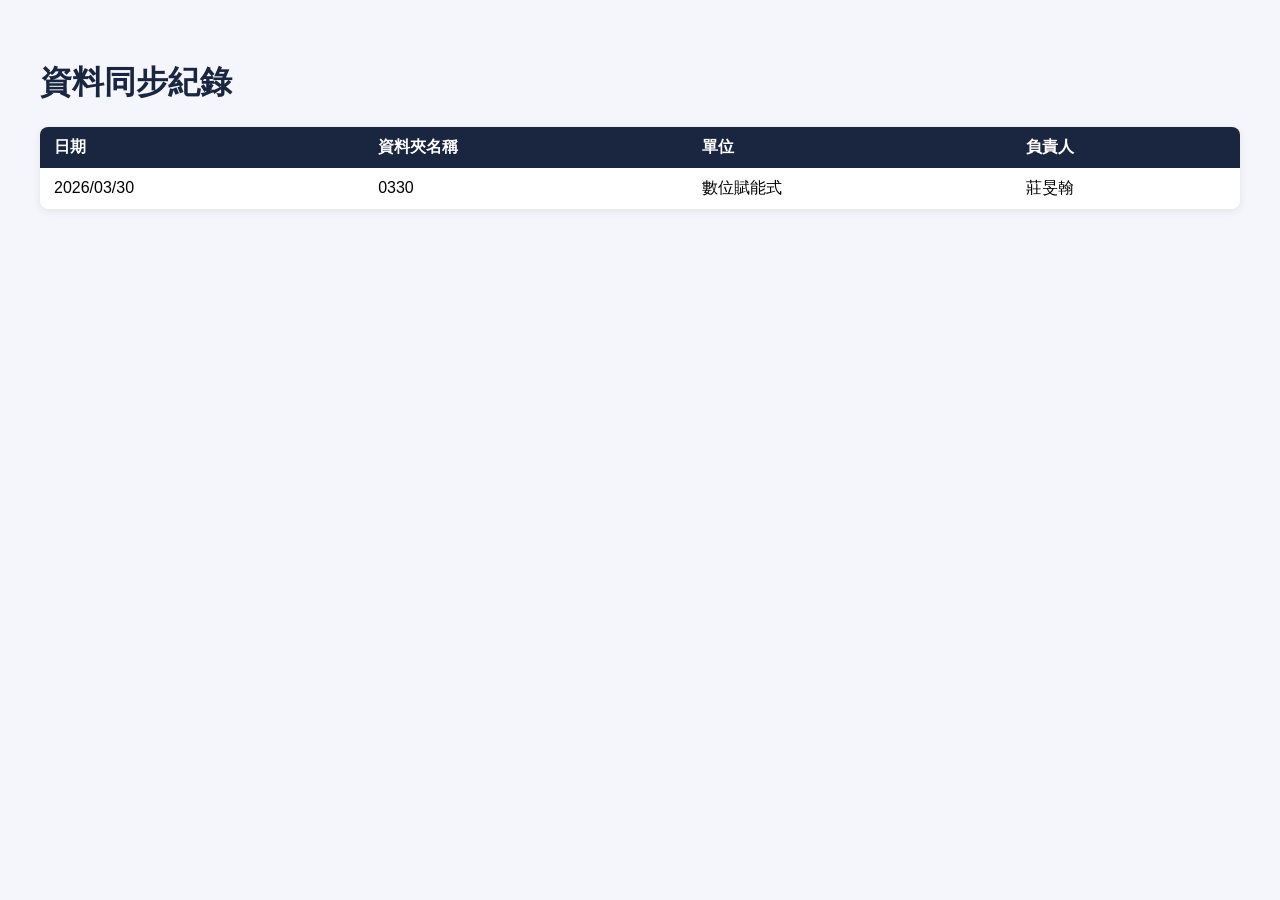
==== index.html @ 55e5cae8 "Remove records.html, rename log.html to index.html" ====
﻿<!DOCTYPE html>
<html lang="zh-TW">
<head>
  <meta charset="UTF-8" />
  <meta name="viewport" content="width=device-width, initial-scale=1.0" />
  <title>同步紀錄</title>
  <style>
    body { font-family: sans-serif; padding: 2rem; background: #f4f6fb; }
    h1 { color: #1a2540; }
    table { border-collapse: collapse; width: 100%; background: #fff; border-radius: 8px; overflow: hidden; box-shadow: 0 2px 8px rgba(0,0,0,0.08); }
    th { background: #1a2540; color: #fff; padding: 10px 14px; text-align: left; }
    td { padding: 10px 14px; border-bottom: 1px solid #eee; }
    tr:last-child td { border-bottom: none; }
    tr:hover td { background: #f0f4ff; }
  </style>
</head>
<body>
  <h1>資料同步紀錄</h1>
  <table>
    <thead>
      <tr>
        <th>日期</th>
        <th>資料夾名稱</th>
        <th>單位</th>
        <th>負責人</th>
      </tr>
    </thead>
    <tbody>
      <tr>
        <td>2026/03/30</td>
        <td>0330</td>
        <td>數位賦能式</td>
        <td>莊旻翰</td>
      </tr>
      <!-- LOG -->
    </tbody>
  </table>
</body>
</html>
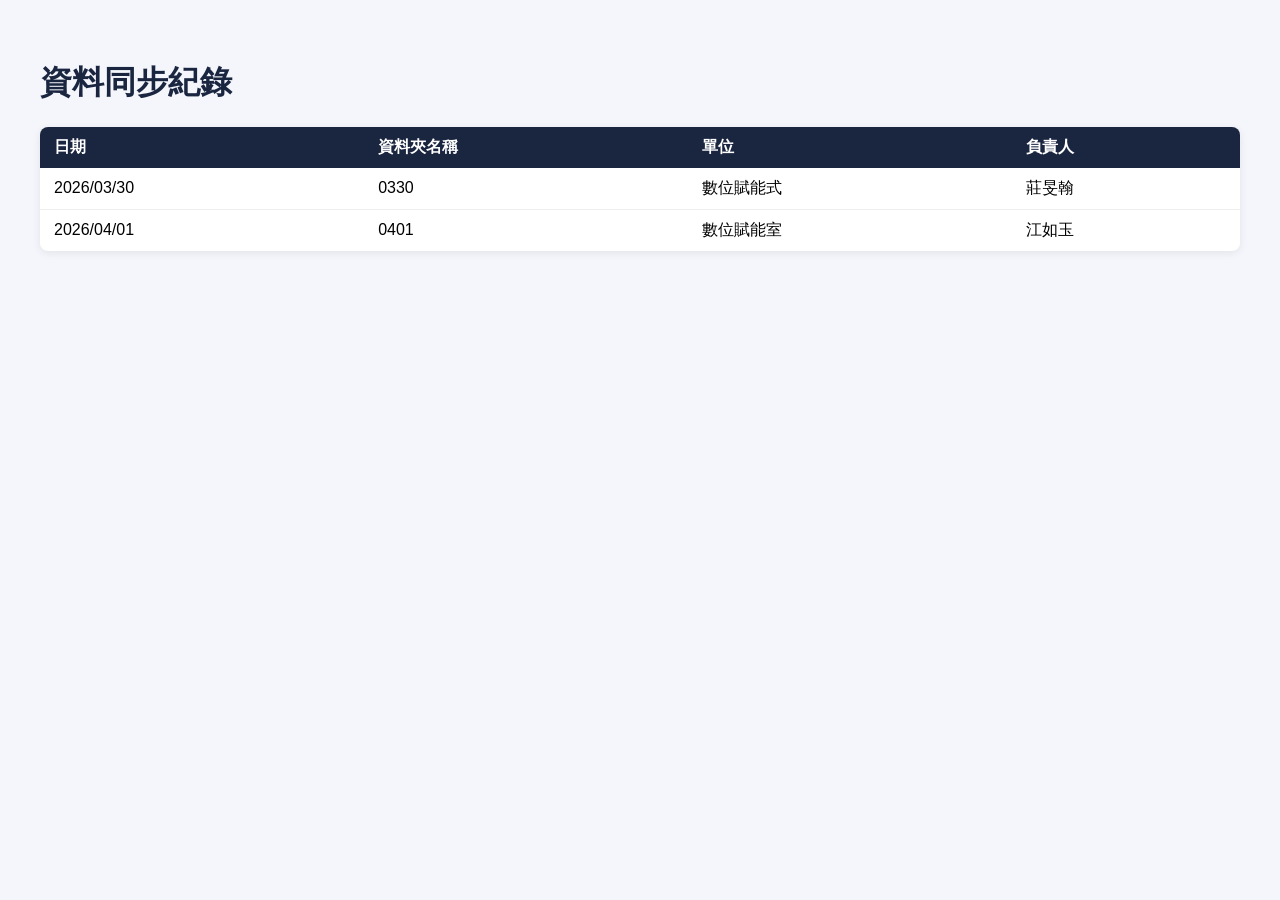
==== commit cda51d9a: "Update records 2026-04-01 14:50" ====
--- a/index.html
+++ b/index.html
@@ -32,6 +32,12 @@
         <td>數位賦能式</td>
         <td>莊旻翰</td>
       </tr>
+      <tr>
+        <td>2026/04/01</td>
+        <td>0401</td>
+        <td>數位賦能室</td>
+        <td>江如玉</td>
+      </tr>
       <!-- LOG -->
     </tbody>
   </table>
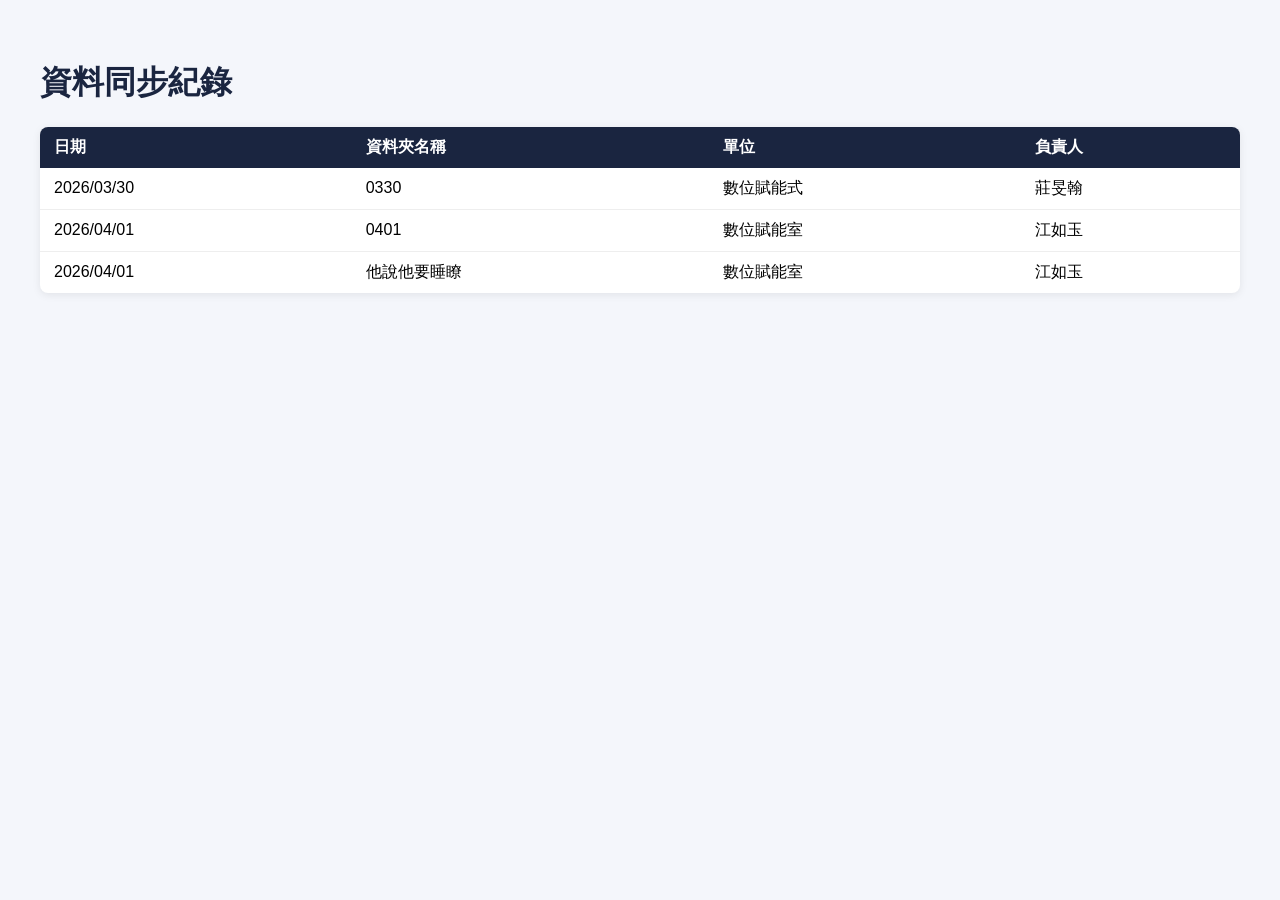
==== commit b84ab57e: "Update records 2026-04-01 14:57" ====
--- a/index.html
+++ b/index.html
@@ -38,6 +38,12 @@
         <td>數位賦能室</td>
         <td>江如玉</td>
       </tr>
+      <tr>
+        <td>2026/04/01</td>
+        <td>他說他要睡瞭</td>
+        <td>數位賦能室</td>
+        <td>江如玉</td>
+      </tr>
       <!-- LOG -->
     </tbody>
   </table>
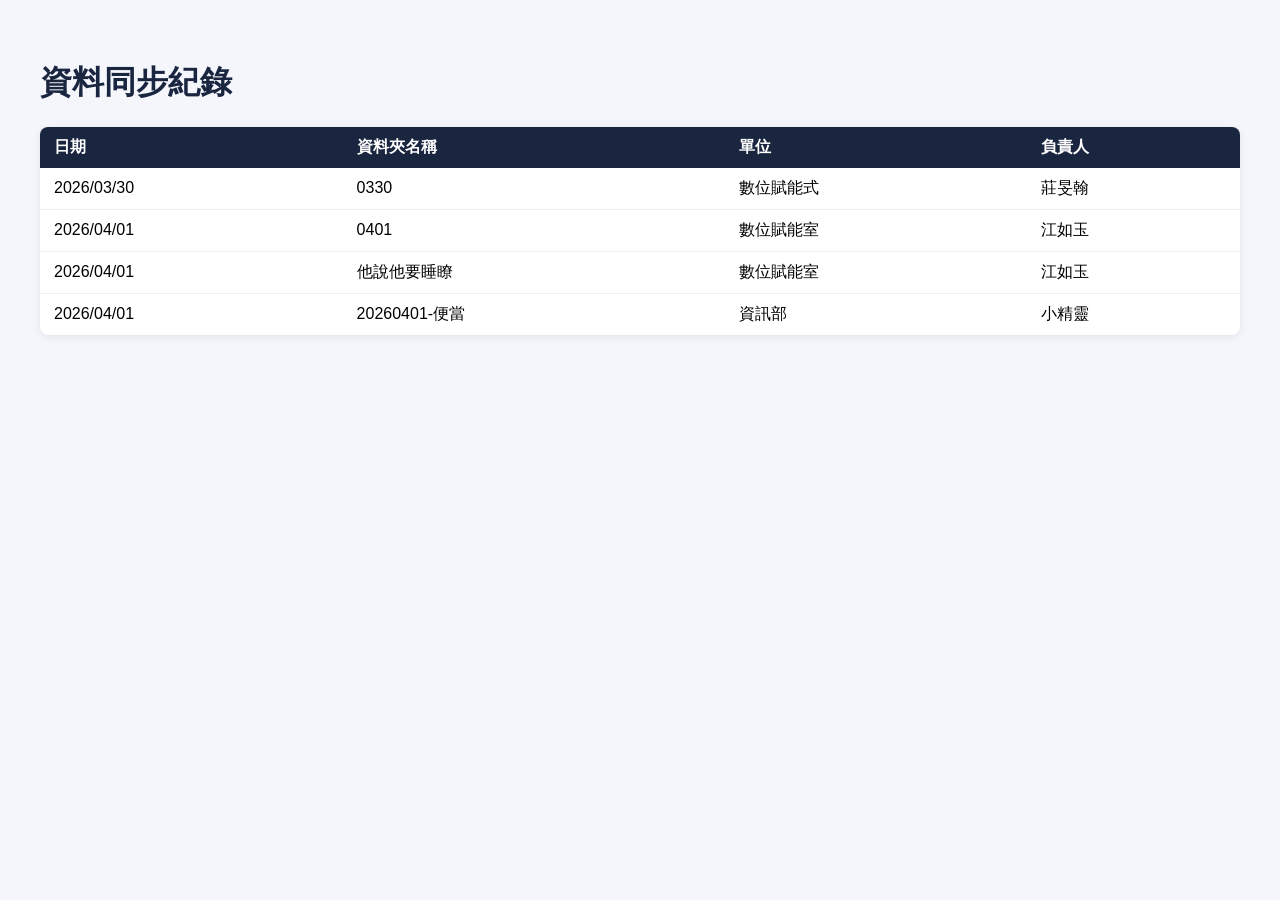
==== commit 4a4c38b5: "Update records 2026-04-01 15:00" ====
--- a/index.html
+++ b/index.html
@@ -44,6 +44,12 @@
         <td>數位賦能室</td>
         <td>江如玉</td>
       </tr>
+      <tr>
+        <td>2026/04/01</td>
+        <td>20260401-便當</td>
+        <td>資訊部</td>
+        <td>小精靈</td>
+      </tr>
       <!-- LOG -->
     </tbody>
   </table>
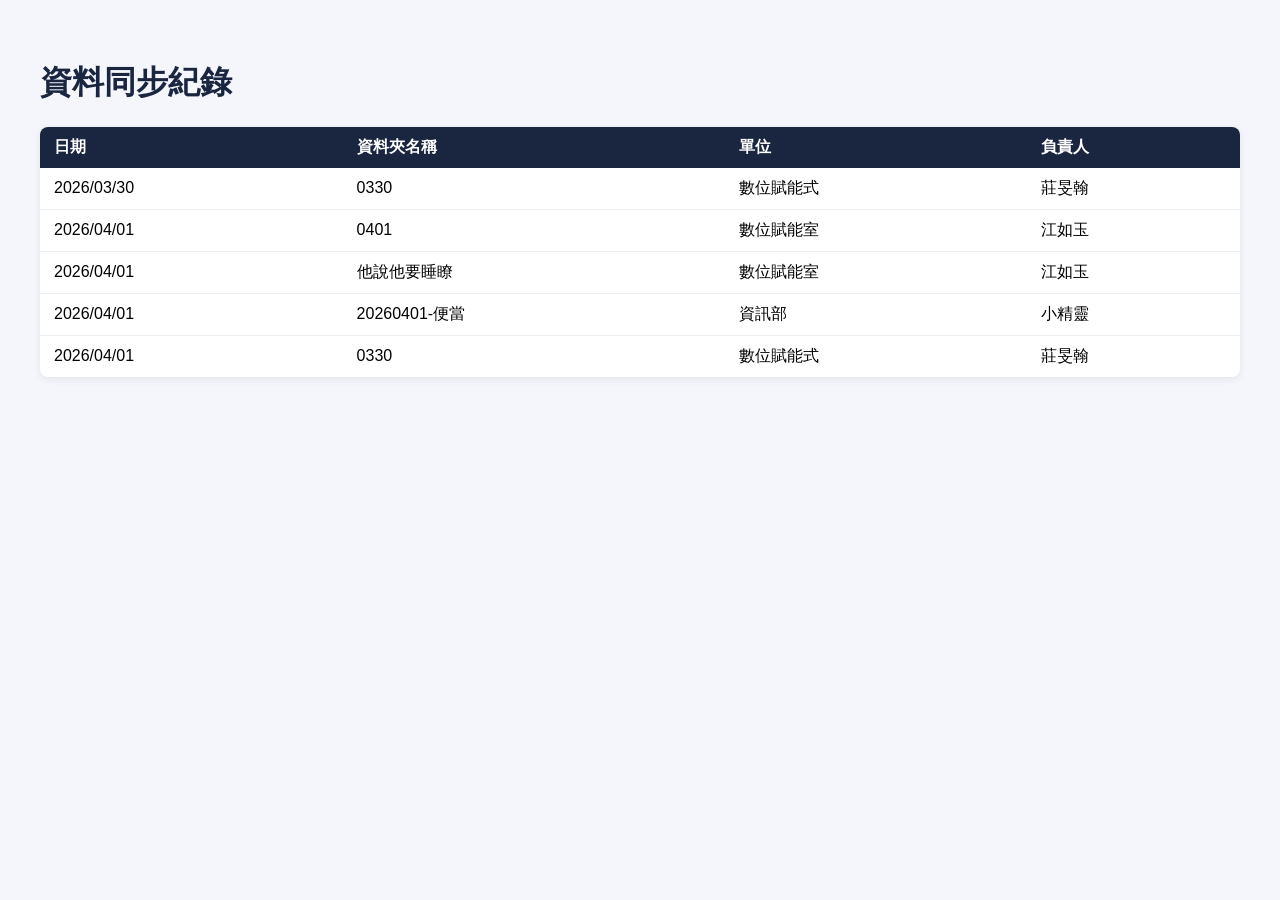
==== commit 3cde25f7: "Update records 2026-04-01 15:08" ====
--- a/index.html
+++ b/index.html
@@ -50,6 +50,12 @@
         <td>資訊部</td>
         <td>小精靈</td>
       </tr>
+      <tr>
+        <td>2026/04/01</td>
+        <td>0330</td>
+        <td>數位賦能式</td>
+        <td>莊旻翰</td>
+      </tr>
       <!-- LOG -->
     </tbody>
   </table>
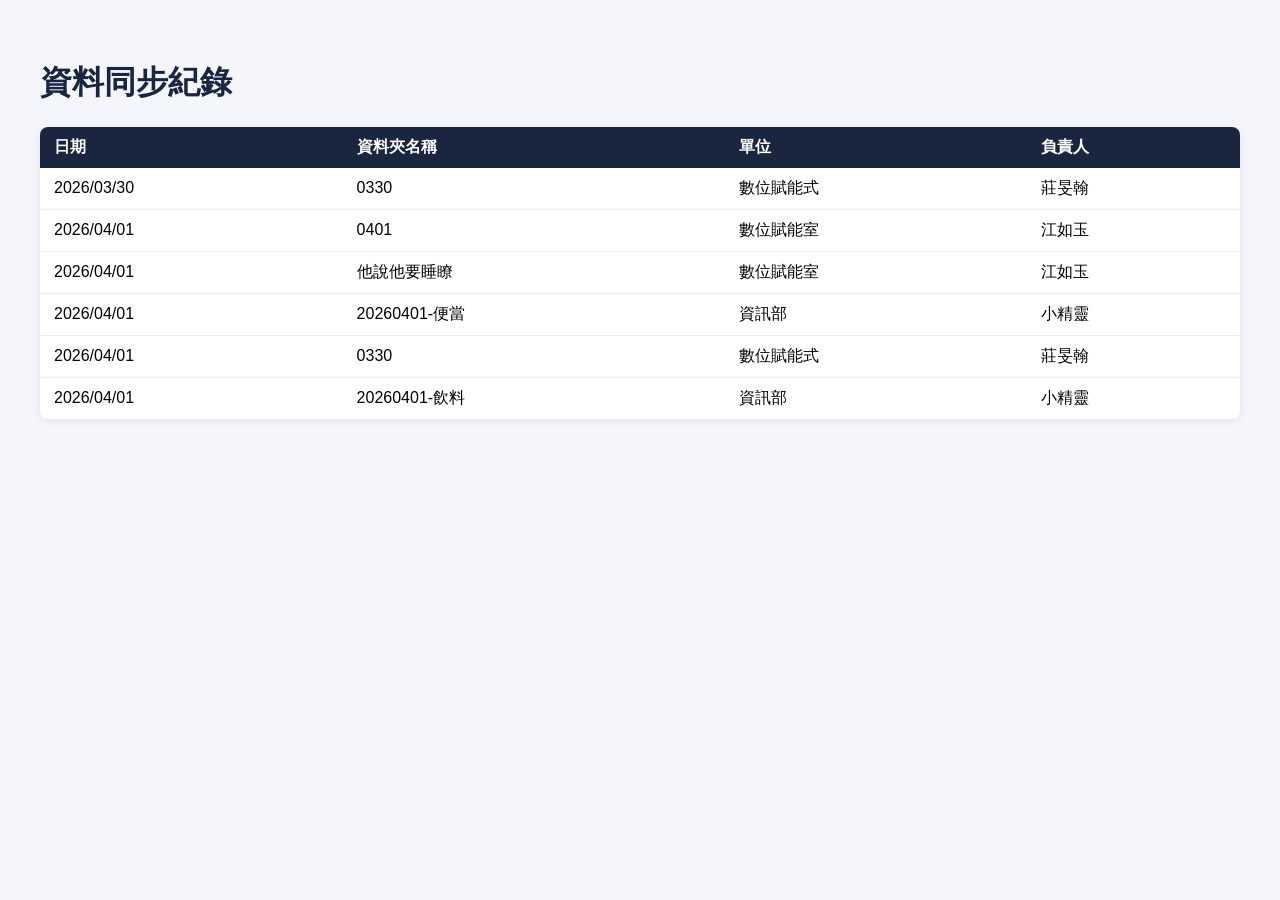
==== commit 3d69eeed: "Update records 2026-04-01 15:12" ====
--- a/index.html
+++ b/index.html
@@ -56,6 +56,12 @@
         <td>數位賦能式</td>
         <td>莊旻翰</td>
       </tr>
+      <tr>
+        <td>2026/04/01</td>
+        <td>20260401-飲料</td>
+        <td>資訊部</td>
+        <td>小精靈</td>
+      </tr>
       <!-- LOG -->
     </tbody>
   </table>
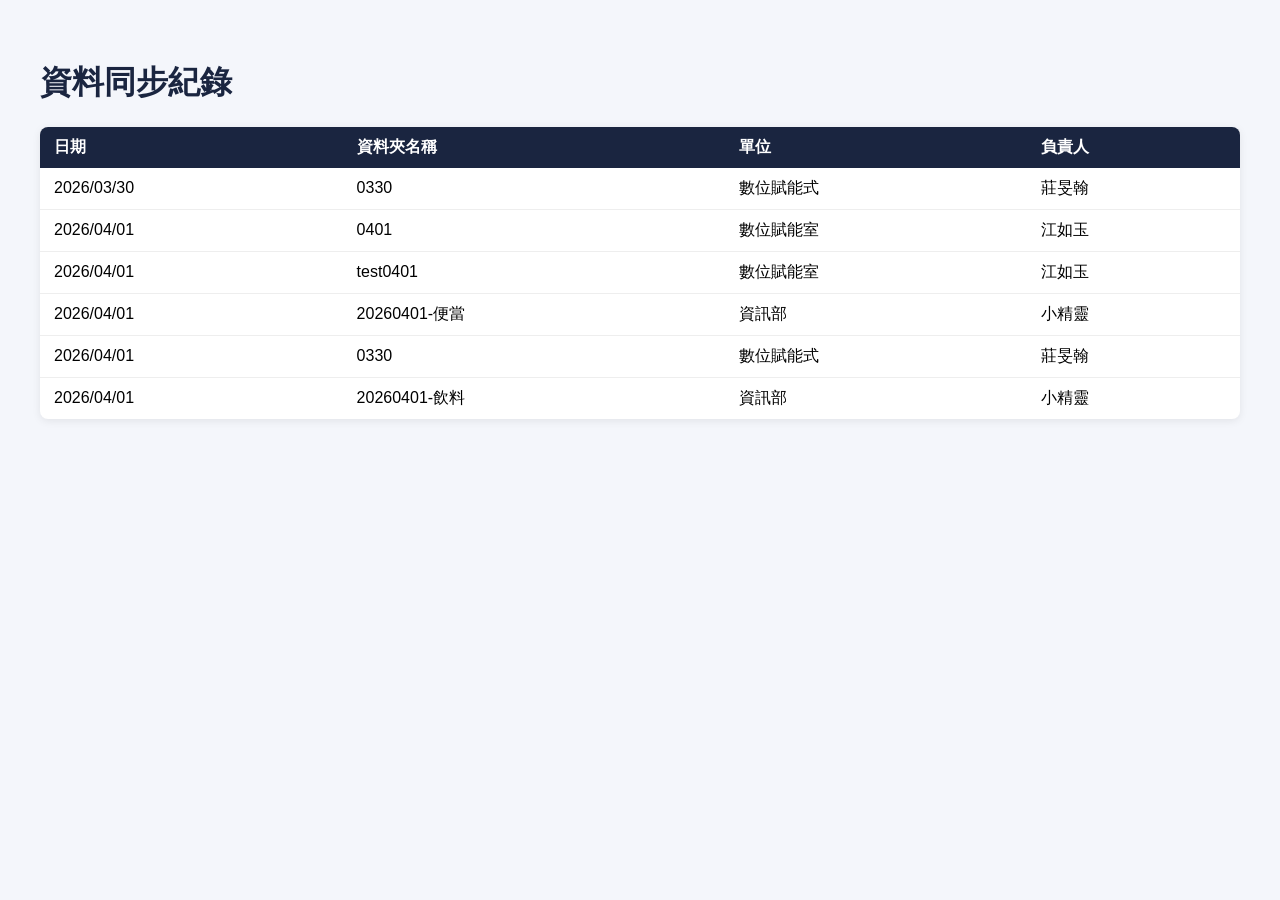
==== commit 6c04a908: "修改html" ====
--- a/index.html
+++ b/index.html
@@ -40,7 +40,7 @@
       </tr>
       <tr>
         <td>2026/04/01</td>
-        <td>他說他要睡瞭</td>
+        <td>test0401</td>
         <td>數位賦能室</td>
         <td>江如玉</td>
       </tr>
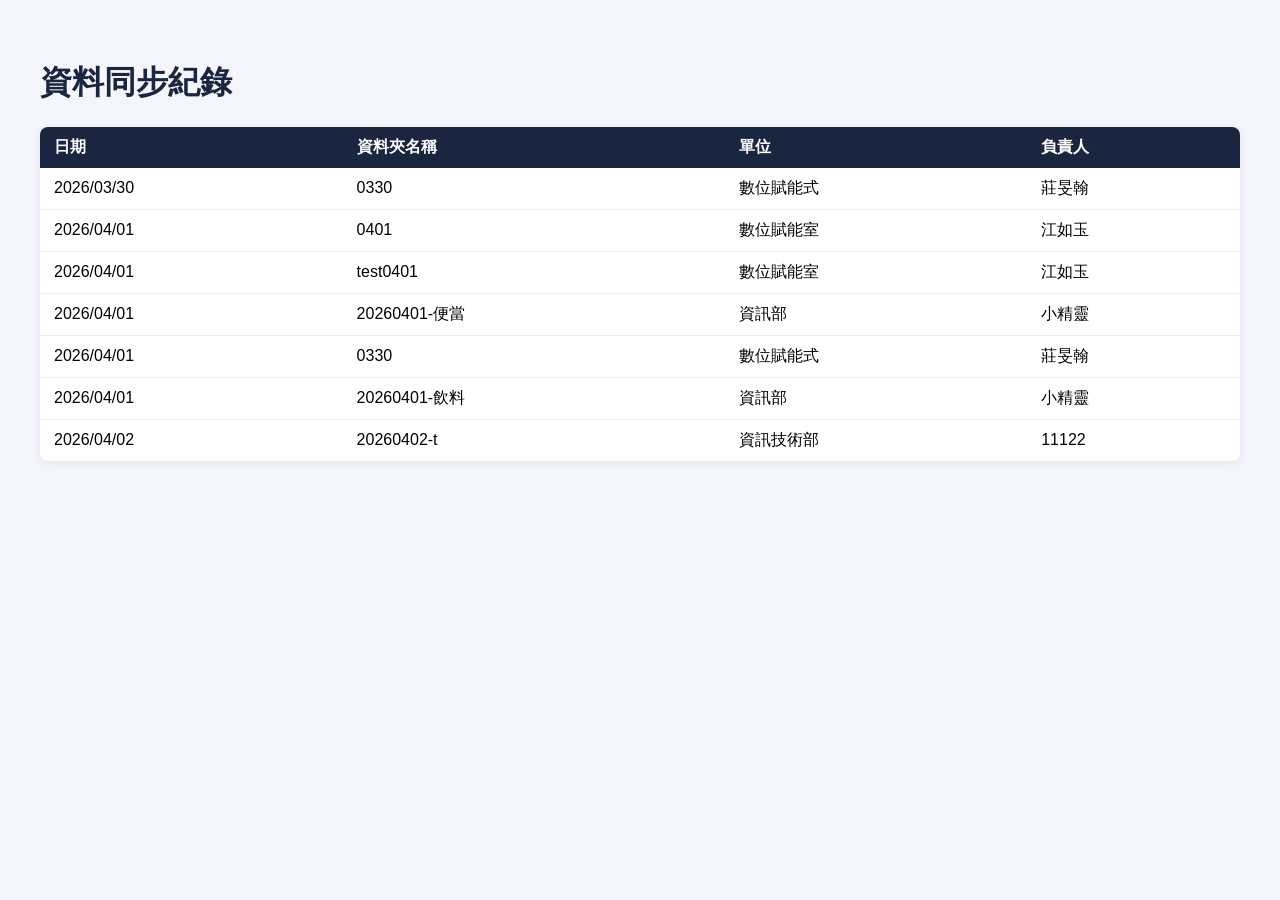
==== commit 01a5be97: "html" ====
--- a/index.html
+++ b/index.html
@@ -62,6 +62,12 @@
         <td>資訊部</td>
         <td>小精靈</td>
       </tr>
+      <tr>
+        <td>2026/04/02</td>
+        <td>20260402-t</td>
+        <td>資訊技術部 </td>
+        <td>11122</td>
+      </tr>
       <!-- LOG -->
     </tbody>
   </table>
